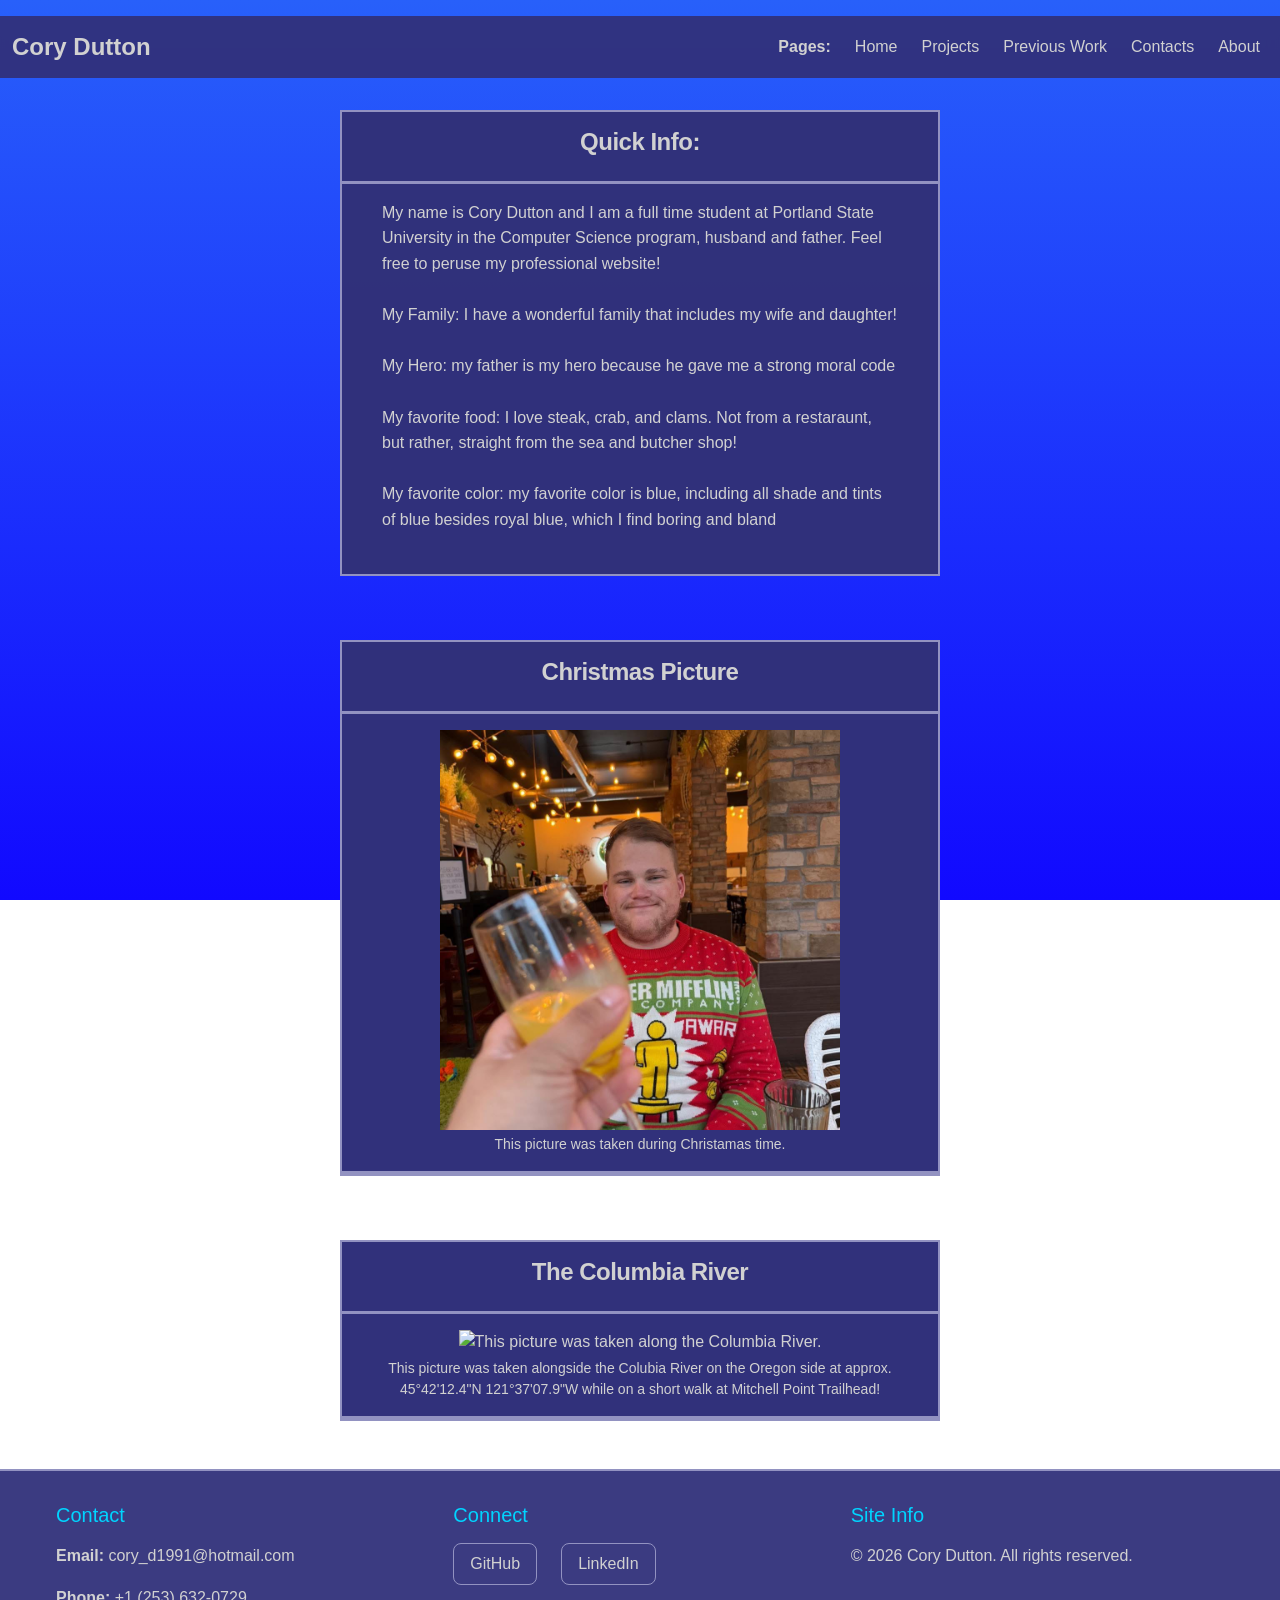
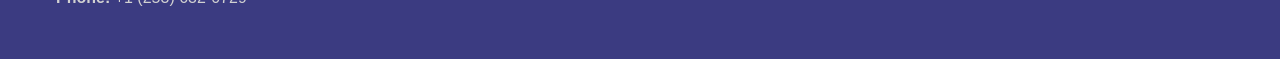
==== index.html @ 3a2e0ab3 "changing main to index" ====
<!-- Many sections already commented on other files -->
<!doctype html>
<html lang="en">
  <head>
    <meta charset="UTF-8" />
    <meta name="viewport" content="width=device-width, initial-scale=1.0" />
    <title>Cory Dutton</title>
    <link
      href="https://cdn.jsdelivr.net/npm/bootstrap@5.3.8/dist/css/bootstrap.min.css"
      rel="stylesheet"
      integrity="sha384-sRIl4kxILFvY47J16cr9ZwB07vP4J8+LH7qKQnuqkuIAvNWLzeN8tE5YBujZqJLB"
      crossorigin="anonymous"
    />
    <link rel="stylesheet" href="styles.css" />
  </head>

  <body>
    <script
      src="https://cdn.jsdelivr.net/npm/bootstrap@5.3.8/dist/js/bootstrap.bundle.min.js"
      integrity="sha384-FKyoEForCGlyvwx9Hj09JcYn3nv7wiPVlz7YYwJrWVcXK/BmnVDxM+D2scQbITxI"
      crossorigin="anonymous"
    ></script>
    <script src="components.js"></script>

    <main>
      <div class="container">
        <!-- Header for quick info section -->
        <div class="card-header">
          <h3>Quick Info:</h3>
        </div>

        <div class="card-body">
          <!-- Text for quick info -->
          <p class="card-text">
            My name is Cory Dutton and I am a full time student at Portland
            State University in the Computer Science program, husband and
            father. Feel free to peruse my professional website!<br /><br />
            My Family: I have a wonderful family that includes my wife and
            daughter!<br /><br />
            My Hero: my father is my hero because he gave me a strong moral
            code<br /><br />
            My favorite food: I love steak, crab, and clams. Not from a
            restaraunt, but rather, straight from the sea and butcher shop!
            <br /><br />
            My favorite color: my favorite color is blue, including all shade
            and tints of blue besides royal blue, which I find boring and
            bland<br /><br />
          </p>
        </div>
      </div>

      <!-- Container for first image (myself) -->
      <div class="container">
        <div class="card-header">
          <h3>Christmas Picture</h3>
        </div>

        <div class="card-header">
          <!-- image source path,  -->
          <!-- alternate description of the image -->
          <!-- style of the image (formatting) -->
          <img
            src="images/IMG_1654.png"
            alt="Me in a Dunder Mifflin Christmas sweater and another person holding an orange
            beverage in front of me."
            style="width: 400px; height: auto; object-fit: contain"
          />
          <figcaption class="figure-caption">
            This picture was taken during Christamas time.
          </figcaption>
        </div>
      </div>

      <!-- container for the second image (Columbia River) -->
      <div class="container">
        <div class="card-header">
          <h3>The Columbia River</h3>
        </div>

        <div class="card-header">
          <img
            src="images/IMG_1382.png"
            alt="This picture was taken along the Columbia River."
            style="width: 400px; height: auto; object-fit: contain"
          />
          <figcaption class="figure-caption">
            This picture was taken alongside the Colubia River on the Oregon
            side at approx. 45&deg;42'12.4"N 121&deg;37'07.9"W while on a short
            walk at Mitchell Point Trailhead!
          </figcaption>
        </div>
      </div>
    </main>
  </body>
</html>
---- styles.css ----
/* Constants */
:root {
  /* background gradient colors */
  --primary-bg-color: linear-gradient(to bottom, #2860fa, #1109ff);
  /* text color */
  --primary-text-color: #d1d1d1;
  /* border color */
  --primary-border-color: #9292c1;
  /* card backgrounds */
  --card-background: rgba(49, 49, 123, 0.95) !important;
  /* top and bottom margins */
  --margin-top-bottom: 2rem !important;
  /* border radius */
  --border-radius: 15px solid !important;
  /* border size */
  --border: 2px solid !important;
  /* min height set to 100% viewport */
  --min-height: 100vh !important;
  /* hover color */
  --hover-color: #00d4ff !important;
  /* container with */
  --container-width: 600px !important;
}

/* body specific attributes */
body {
  /* fonts */
  font-family: 'Segoe UI', Tahoma, Geneva, Verdana, sans-serif;
  /* example of using variables for colors */
  background: var(--primary-bg-color) !important;
  background-attachment: fixed !important;
  min-height: var(--min-height) !important;
}

/* Ensure html fills the entire viewport */
html {
  height: 100%;
}

/* navbar customization */
.navbar {
  background: var(--card-background) !important;
  border-color: var(--primary-border-color) !important;
  backdrop-filter: blur(10px);
  color: var(--primary-text-color) !important;
}

/* Shows my name above every page */
.navbar-brand {
  font-weight: 700;
  font-size: 1.5rem;
  color: var(--primary-text--color) !important;
  transition: color 0.3s ease;
}

/* Navbar brand hover color */
.navbar-brand:hover {
  color: var(--hover-color) !important;
}

/* navbar link color, transition, and margin on the left */
.nav-link {
  color: var(--primary-text-color) !important;
  transition: color 0.3s ease;
  margin-left: 0.5rem;
}

/* nav-link hover color */
.nav-link:hover {
  color: var(--hover-color) !important;
}

/* Hover color when over a link in general */
a:hover {
  color: var(--hover-color) !important;
}

/* navbar toggle color */
.navbar-toggler {
  border-color: var(--primary-border-color) !important;
}

/* navbar toggle icon */
.navbar-toggler-icon {
  background-image: url("data:image/svg+xml, %3csvg xmlns='http://www.w3.org/2000/svg' viewBox='0 0 30 30'%3e%3cpath stroke='%23a0a0d0' stroke-linecap='round' stroke-miterlimit='10' stroke-width='2' d='M4 7h22M4 15h22M4 23h22'/%3e%3c/svg%3e") !important;
}

/* General container attributes for everything */
.container {
  color: var(--primary-text-color) !important;
  border-radius: var(--border-radius) !important;
  border: var(--border) !important;
  border-color: var(--primary-border-color) !important;
  background: var(--card-background) !important;
  max-width: var(--container-width) !important;
  margin: var(--margin-top-bottom) auto !important;
  padding: 0 0 !important;
  text-align: center;
}

/* Header specific attributes */
.card-header {
  background: var(--card-background) !important;
  border-bottom: var(--primary-border-color) solid !important;
  margin: 0 0 0 0 !important;
  color: var(--primary-text-color) !important;
  padding: 1rem 2.5rem 1rem 2.5rem !important;
  /* width: 100%;
  text-align: center;
  border-end-end-radius: 1rem !important; */
}

/* Card body (text) specific attributes */
.card-body {
  background: var(--card-background) !important;
  color: var(--primary-text-color) !important;
  text-align: left;
  padding: 1rem 2.5rem 1rem 2.5rem !important;
}

/* Figure caption attributes */
.figure_caption {
  color: var(--primary-text-color) !important;
  font-size: 0.9rem;
  margin-top: 0.25rem;
}

/* Alternate caption for accessibility */
figcaption {
  color: var(--primary-text-color) !important;
  font-size: 0.9rem;
  margin-top: 0.25rem;
}

/* Also helps with accessibility */
figure {
  color: var(--primary-text-color) !important;
  margin: 1rem 0;
}

/* Heading specific attributes */
h1,
h2,
h3,
h4 {
  font-weight: 600;
  letter-spacing: -0.5px;
  color: var(--primary-text-color) !important;
}

/* Paragraph specific attributes */
p {
  color: var(--primary-text-color) !important;
  line-height: 1.6;
}

/* Attributes specific to screens smaller than 769px (phone/laptop) */
@media (max-width: 768px) {
  h1 {
    font-size: 1.75rem;
  }
  h2 {
    font-size: 1.5rem;
  }
  h3 {
    font-size: 1.25rem;
  }
  p {
    font-size: 0.95rem;
  }
}

/* Attributes specific to screens larger than 768px (desktop) */
@media (min-width: 769px) {
  h1 {
    font-size: 2.5rem;
  }
  h2 {
    font-size: 2rem;
  }
  h3 {
    font-size: 1.5rem;
  }
  p {
    font-size: 1rem;
  }
}

/* Active navigation link indicator attributes*/
.nav-link.active {
  color: var(--hover-color) !important;
  font-weight: 600;
  border-bottom: 2px solid var(--hover-color) !important;
  padding-bottom: 0.25rem !important;
}

/* Footer attributes */
.footer {
  background: var(--card-background) !important;
  border-top: var(--border) var(--primary-border-color) !important;
  color: var(--primary-text-color) !important;
  margin-top: 4rem;
  padding: 2rem 0;
  backdrop-filter: blur(10px);
}

/* Footer header 5 attributes */
.footer h5 {
  color: var(--hover-color) !important;
  margin-bottom: 1rem;
  font-weight: 500;
}

/* Attributes for links inside footer */
.footer a {
  color: var(--primary-text-color) !important;
  text-decoration: none;
  transition: color 0.3s ease;
}

/* Hover color for links inside footer */
.footer a:hover {
  color: var(--hover-color) !important;
}

/* Specific attributes for footer content */
.footer-content {
  max-width: 1200px;
  margin: 0 auto;
  padding: 0 1rem;
}

/* Attributes for social links */
.social-links {
  display: flex;
  gap: 1.5rem;
  align-items: center;
}

/* Attributes for social links */
.social-links a {
  display: inline-block;
  padding: 0.5rem 1rem;
  border: 1px solid var(--primary-border-color) !important;
  border-radius: 8px;
  transition: all 0.3s ease;
}

/* Hover color for social links */
.social-links a:hover {
  border-color: var(--hover-color) !important;
  background: rgba(0, 212, 255, 0.1);
}

/* Scroll-to-top button attributes*/
#scroll-to-top {
  position: fixed;
  bottom: 2rem;
  right: 2rem;
  width: 3rem;
  height: 3rem;
  background: var(--card-background) !important;
  color: var(--hover-color) !important;
  border: 2px solid var(--primary-border-color) !important;
  border-radius: 50%;
  font-size: 1.5rem;
  cursor: pointer;
  display: none;
  align-items: center;
  justify-content: center;
  transition: all 0.3s ease;
  z-index: 999;
  font-weight: bold;
}

/* Scroll-to-top button hover attributes */
#scroll-to-top:hover {
  background: rgba(0, 212, 255, 0.1) !important;
  color: #fff !important;
  transform: translateY(-5px);
  box-shadow: 0 0 15px rgba(0, 212, 255, 0.3);
}

/* Smooth animations */
main {
  animation: fadeIn 0.6s ease-in;
}

/* annimation attributes for fadeIn */
@keyframes fadeIn {
  from {
    opacity: 0;
    transform: translateY(10px);
  }
  to {
    opacity: 1;
    transform: translateY(0);
  }
}

/* Container animations on scroll */
.container {
  animation: slideUp 0.5s ease-out;
}

/* annimation attributes for sliding up */
@keyframes slideUp {
  from {
    opacity: 0;
    transform: translateY(20px);
  }
  to {
    opacity: 1;
    transform: translateY(0);
  }
}

/* Improve link accessibility */
a {
  outline-offset: 2px;
  text-decoration: none;
}

/* Shows visible indicator when a link is navigated to using
the keyboard and not the mouse */
a:focus-visible {
  outline: 2px solid var(--hover-color) !important;
}

/* Image responsiveness */
img {
  max-width: 100%;
  height: auto;
  transition: transform 0.3s ease;
}
/* Image hover attributes */
img:hover {
  transform: scale(1.02);
}

/* Form styling (for contact page) */
.form-control,
.form-select,
textarea {
  background: rgba(255, 255, 255, 0.05) !important;
  border-color: var(--primary-border-color) !important;
  color: var(--primary-text-color) !important;
  transition: all 0.3s ease;
}

/* Attributes for form inputes */
.form-control:focus,
.form-select:focus,
textarea:focus {
  background: rgba(255, 255, 255, 0.1) !important;
  border-color: var(--hover-color) !important;
  color: var(--primary-text-color) !important;
  box-shadow: 0 0 0 0.2rem rgba(0, 212, 255, 0.25);
}

/* Attributes for form placeholders */
.form-control::placeholder,
textarea::placeholder {
  color: rgba(209, 209, 209, 0.5) !important;
}

/* Attributes for form labels */
.form-label {
  color: var(--primary-text-color) !important;
  font-weight: 500;
}

/* Button attributes */
.btn {
  transition: all 0.3s ease;
  font-weight: 500;
}

/* Adds color to the button */
.btn-primary {
  background: linear-gradient(135deg, #00d4ff, #0090ff) !important;
  border: none !important;
}

/* Adds hover color to the button */
.btn-primary:hover {
  transform: translateY(-2px);
  box-shadow: 0 5px 15px rgba(0, 212, 255, 0.3);
}

/* Improved spacing for main content */
main {
  padding: 1rem 0;
  display: flex;
  flex-direction: column;
  min-height: 100vh;
}

/* Make footer stick to bottom */
body {
  display: flex;
  flex-direction: column;
  min-height: 100vh !important;
}

/* Attributes for everything in the body besides main */
body > *:not(main) {
  flex-shrink: 0;
}

/* Puts the footer at the bottom of the page */
.footer {
  margin-top: auto;
}

/* Shared attributes for form textareas */
.form-control,
.form-select,
textarea {
  background: rgba(255, 255, 255, 0.05) !important;
  border-color: var(--primary-border-color) !important;
  color: var(--primary-text-color) !important;
}

/* Shared attributes for when form textareas are in focus */
.form-control:focus,
textarea:focus {
  border-color: var(--hover-color) !important;
  box-shadow: 0 0 10px rgba(0, 212, 255, 0.3);
}

/* Attributes for the form label */
.form-label {
  color: var(--primary-text-color) !important;
  font-weight: 500;
}

/* Attributes for invalid feedback message */
.invalid-feedback {
  color: #ff6b6b !important;
  display: block;
  margin-top: 0.25rem;
  font-size: 0.875rem;
}

/* Is valid color */
.is-valid {
  border-color: #51cf66 !important;
}

/* Not valid color */
.is-invalid {
  border-color: #ff6b6b !important;
}
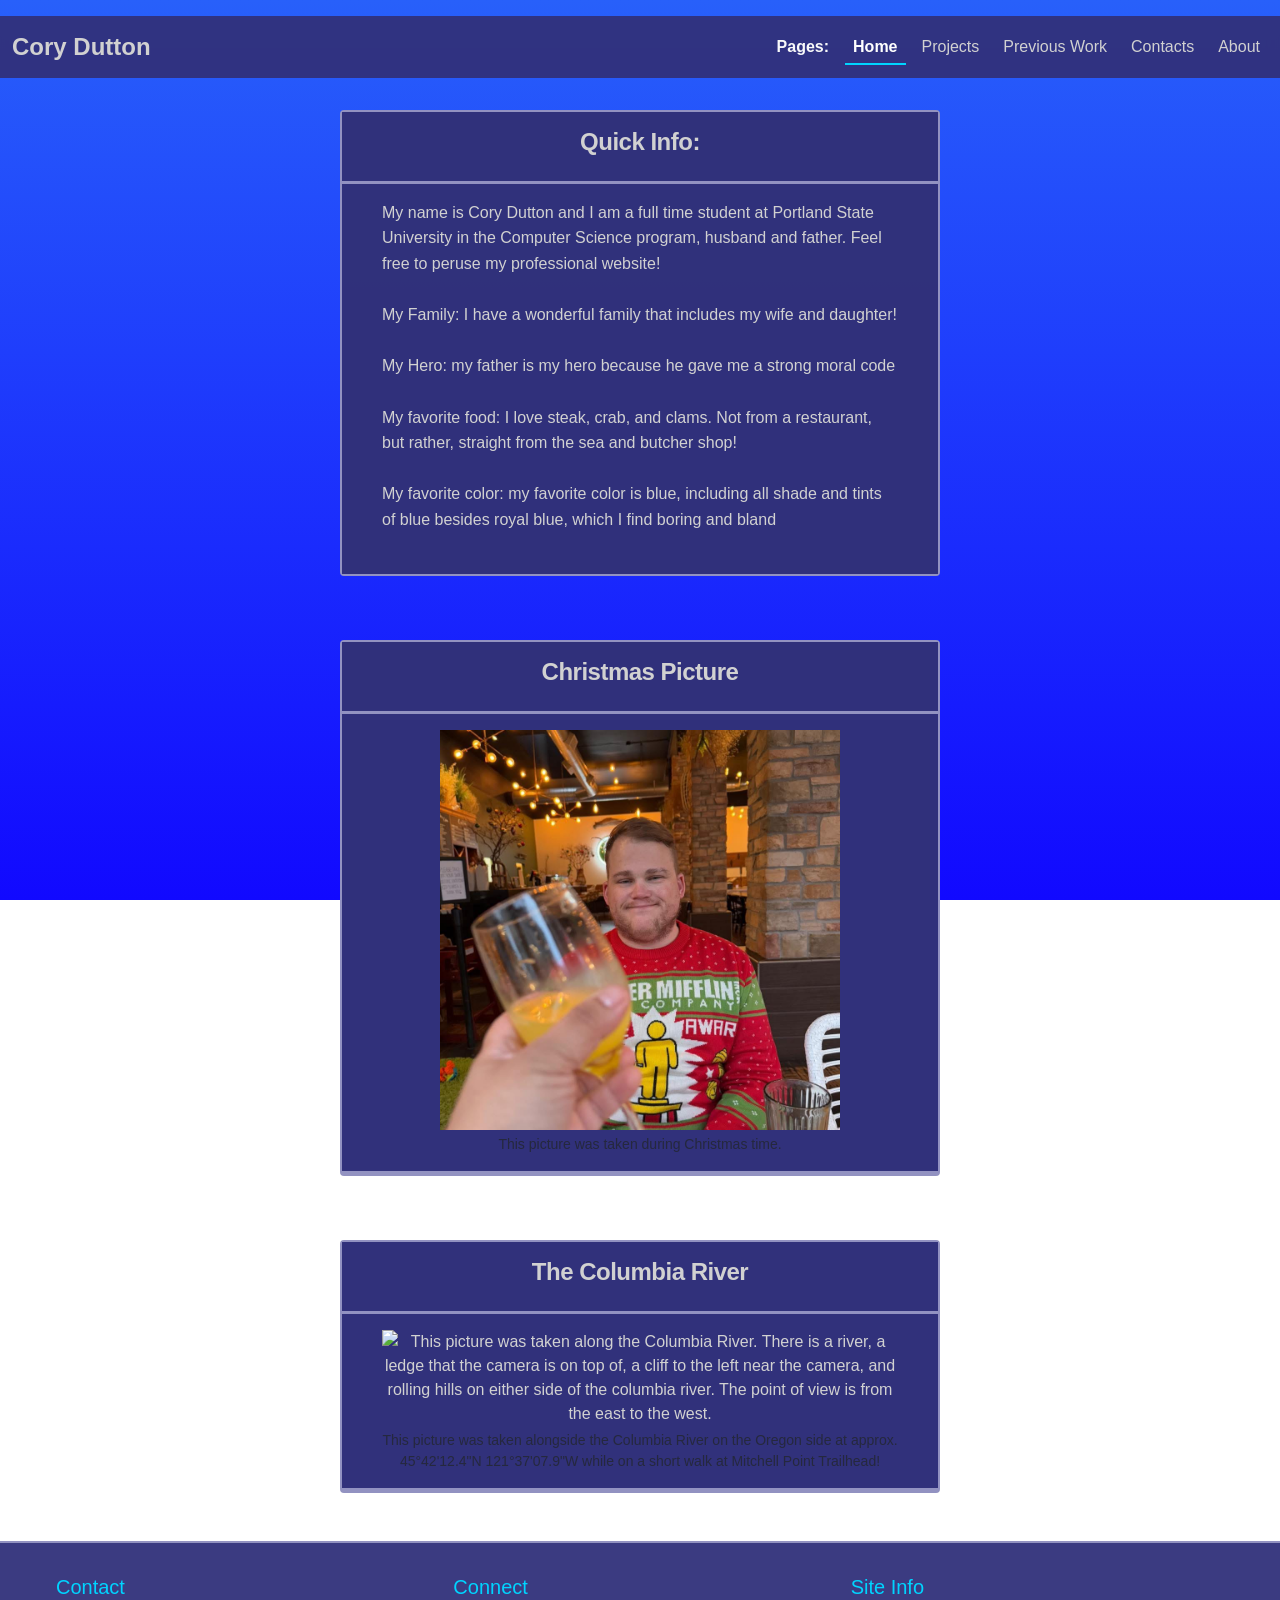
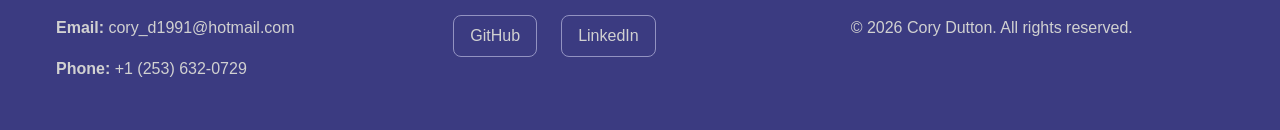
==== commit 88625dcf: "Improvements, comments, and typo fixes" ====
--- a/index.html
+++ b/index.html
@@ -21,6 +21,7 @@
       crossorigin="anonymous"
     ></script>
     <script src="components.js"></script>
+    <script src="utilities.js"></script>
 
     <main>
       <div class="container">
@@ -40,7 +41,7 @@
             My Hero: my father is my hero because he gave me a strong moral
             code<br /><br />
             My favorite food: I love steak, crab, and clams. Not from a
-            restaraunt, but rather, straight from the sea and butcher shop!
+            restaurant, but rather, straight from the sea and butcher shop!
             <br /><br />
             My favorite color: my favorite color is blue, including all shade
             and tints of blue besides royal blue, which I find boring and
@@ -66,7 +67,7 @@
             style="width: 400px; height: auto; object-fit: contain"
           />
           <figcaption class="figure-caption">
-            This picture was taken during Christamas time.
+            This picture was taken during Christmas time.
           </figcaption>
         </div>
       </div>
@@ -80,11 +81,13 @@
         <div class="card-header">
           <img
             src="images/IMG_1382.png"
-            alt="This picture was taken along the Columbia River."
+            alt="This picture was taken along the Columbia River. There is a river, a ledge
+            that the camera is on top of, a cliff to the left near the camera, and rolling hills
+            on either side of the columbia river. The point of view is from the east to the west."
             style="width: 400px; height: auto; object-fit: contain"
           />
           <figcaption class="figure-caption">
-            This picture was taken alongside the Colubia River on the Oregon
+            This picture was taken alongside the Columbia River on the Oregon
             side at approx. 45&deg;42'12.4"N 121&deg;37'07.9"W while on a short
             walk at Mitchell Point Trailhead!
           </figcaption>
--- a/styles.css
+++ b/styles.css
@@ -7,19 +7,19 @@
   /* border color */
   --primary-border-color: #9292c1;
   /* card backgrounds */
-  --card-background: rgba(49, 49, 123, 0.95) !important;
+  --card-background: rgba(49, 49, 123, 0.95);
   /* top and bottom margins */
-  --margin-top-bottom: 2rem !important;
+  --margin-top-bottom: 2rem;
   /* border radius */
-  --border-radius: 15px solid !important;
+  --border-radius: 4px;
   /* border size */
-  --border: 2px solid !important;
+  --border: 2px solid;
   /* min height set to 100% viewport */
-  --min-height: 100vh !important;
+  --min-height: 100vh;
   /* hover color */
-  --hover-color: #00d4ff !important;
+  --hover-color: #00d4ff;
   /* container with */
-  --container-width: 600px !important;
+  --container-width: 600px;
 }
 
 /* body specific attributes */
@@ -27,9 +27,9 @@
   /* fonts */
   font-family: 'Segoe UI', Tahoma, Geneva, Verdana, sans-serif;
   /* example of using variables for colors */
-  background: var(--primary-bg-color) !important;
-  background-attachment: fixed !important;
-  min-height: var(--min-height) !important;
+  background: var(--primary-bg-color);
+  background-attachment: fixed;
+  min-height: var(--min-height);
 }
 
 /* Ensure html fills the entire viewport */
@@ -39,45 +39,45 @@
 
 /* navbar customization */
 .navbar {
-  background: var(--card-background) !important;
-  border-color: var(--primary-border-color) !important;
+  background: var(--card-background);
+  border-color: var(--primary-border-color);
   backdrop-filter: blur(10px);
-  color: var(--primary-text-color) !important;
+  color: var(--primary-text-color);
 }
 
 /* Shows my name above every page */
 .navbar-brand {
   font-weight: 700;
   font-size: 1.5rem;
-  color: var(--primary-text--color) !important;
+  color: var(--primary-text-color);
   transition: color 0.3s ease;
 }
 
 /* Navbar brand hover color */
 .navbar-brand:hover {
-  color: var(--hover-color) !important;
+  color: var(--hover-color);
 }
 
 /* navbar link color, transition, and margin on the left */
 .nav-link {
-  color: var(--primary-text-color) !important;
+  color: var(--primary-text-color);
   transition: color 0.3s ease;
   margin-left: 0.5rem;
 }
 
 /* nav-link hover color */
 .nav-link:hover {
-  color: var(--hover-color) !important;
+  color: var(--hover-color);
 }
 
 /* Hover color when over a link in general */
 a:hover {
-  color: var(--hover-color) !important;
+  color: var(--hover-color);
 }
 
 /* navbar toggle color */
 .navbar-toggler {
-  border-color: var(--primary-border-color) !important;
+  border-color: var(--primary-border-color);
 }
 
 /* navbar toggle icon */
@@ -87,54 +87,51 @@
 
 /* General container attributes for everything */
 .container {
-  color: var(--primary-text-color) !important;
-  border-radius: var(--border-radius) !important;
-  border: var(--border) !important;
-  border-color: var(--primary-border-color) !important;
-  background: var(--card-background) !important;
-  max-width: var(--container-width) !important;
-  margin: var(--margin-top-bottom) auto !important;
-  padding: 0 0 !important;
+  color: var(--primary-text-color);
+  border-radius: var(--border-radius);
+  border: var(--border);
+  border-color: var(--primary-border-color);
+  background: var(--card-background);
+  max-width: var(--container-width);
+  margin: var(--margin-top-bottom) auto;
+  padding: 0 0;
   text-align: center;
 }
 
 /* Header specific attributes */
 .card-header {
-  background: var(--card-background) !important;
-  border-bottom: var(--primary-border-color) solid !important;
-  margin: 0 0 0 0 !important;
-  color: var(--primary-text-color) !important;
-  padding: 1rem 2.5rem 1rem 2.5rem !important;
-  /* width: 100%;
-  text-align: center;
-  border-end-end-radius: 1rem !important; */
+  background: var(--card-background);
+  border-bottom: var(--primary-border-color) solid;
+  margin: 0 0 0 0;
+  color: var(--primary-text-color);
+  padding: 1rem 2.5rem 1rem 2.5rem;
 }
 
 /* Card body (text) specific attributes */
 .card-body {
-  background: var(--card-background) !important;
-  color: var(--primary-text-color) !important;
+  background: var(--card-background);
+  color: var(--primary-text-color);
   text-align: left;
-  padding: 1rem 2.5rem 1rem 2.5rem !important;
+  padding: 1rem 2.5rem 1rem 2.5rem;
 }
 
 /* Figure caption attributes */
 .figure_caption {
-  color: var(--primary-text-color) !important;
+  color: var(--primary-text-color);
   font-size: 0.9rem;
   margin-top: 0.25rem;
 }
 
 /* Alternate caption for accessibility */
 figcaption {
-  color: var(--primary-text-color) !important;
+  color: var(--primary-text-color);
   font-size: 0.9rem;
   margin-top: 0.25rem;
 }
 
 /* Also helps with accessibility */
 figure {
-  color: var(--primary-text-color) !important;
+  color: var(--primary-text-color);
   margin: 1rem 0;
 }
 
@@ -145,12 +142,12 @@
 h4 {
   font-weight: 600;
   letter-spacing: -0.5px;
-  color: var(--primary-text-color) !important;
+  color: var(--primary-text-color);
 }
 
 /* Paragraph specific attributes */
 p {
-  color: var(--primary-text-color) !important;
+  color: var(--primary-text-color);
   line-height: 1.6;
 }
 
@@ -188,17 +185,17 @@
 
 /* Active navigation link indicator attributes*/
 .nav-link.active {
-  color: var(--hover-color) !important;
+  color: var(--hover-color);
   font-weight: 600;
   border-bottom: 2px solid var(--hover-color) !important;
-  padding-bottom: 0.25rem !important;
+  padding-bottom: 0.25rem;
 }
 
 /* Footer attributes */
 .footer {
-  background: var(--card-background) !important;
-  border-top: var(--border) var(--primary-border-color) !important;
-  color: var(--primary-text-color) !important;
+  background: var(--card-background);
+  border-top: var(--border) var(--primary-border-color);
+  color: var(--primary-text-color);
   margin-top: 4rem;
   padding: 2rem 0;
   backdrop-filter: blur(10px);
@@ -206,21 +203,21 @@
 
 /* Footer header 5 attributes */
 .footer h5 {
-  color: var(--hover-color) !important;
+  color: var(--hover-color);
   margin-bottom: 1rem;
   font-weight: 500;
 }
 
 /* Attributes for links inside footer */
 .footer a {
-  color: var(--primary-text-color) !important;
+  color: var(--primary-text-color);
   text-decoration: none;
   transition: color 0.3s ease;
 }
 
 /* Hover color for links inside footer */
 .footer a:hover {
-  color: var(--hover-color) !important;
+  color: var(--hover-color);
 }
 
 /* Specific attributes for footer content */
@@ -241,14 +238,14 @@
 .social-links a {
   display: inline-block;
   padding: 0.5rem 1rem;
-  border: 1px solid var(--primary-border-color) !important;
+  border: 1px solid var(--primary-border-color);
   border-radius: 8px;
   transition: all 0.3s ease;
 }
 
 /* Hover color for social links */
 .social-links a:hover {
-  border-color: var(--hover-color) !important;
+  border-color: var(--hover-color);
   background: rgba(0, 212, 255, 0.1);
 }
 
@@ -259,9 +256,9 @@
   right: 2rem;
   width: 3rem;
   height: 3rem;
-  background: var(--card-background) !important;
-  color: var(--hover-color) !important;
-  border: 2px solid var(--primary-border-color) !important;
+  background: var(--card-background);
+  color: var(--hover-color);
+  border: 2px solid var(--primary-border-color);
   border-radius: 50%;
   font-size: 1.5rem;
   cursor: pointer;
@@ -275,8 +272,8 @@
 
 /* Scroll-to-top button hover attributes */
 #scroll-to-top:hover {
-  background: rgba(0, 212, 255, 0.1) !important;
-  color: #fff !important;
+  background: rgba(0, 212, 255, 0.1);
+  color: #fff;
   transform: translateY(-5px);
   box-shadow: 0 0 15px rgba(0, 212, 255, 0.3);
 }
@@ -324,7 +321,7 @@
 /* Shows visible indicator when a link is navigated to using
 the keyboard and not the mouse */
 a:focus-visible {
-  outline: 2px solid var(--hover-color) !important;
+  outline: 2px solid var(--hover-color);
 }
 
 /* Image responsiveness */
@@ -342,9 +339,9 @@
 .form-control,
 .form-select,
 textarea {
-  background: rgba(255, 255, 255, 0.05) !important;
-  border-color: var(--primary-border-color) !important;
-  color: var(--primary-text-color) !important;
+  background: rgba(255, 255, 255, 0.05);
+  border-color: var(--primary-border-color);
+  color: var(--primary-text-color);
   transition: all 0.3s ease;
 }
 
@@ -352,21 +349,21 @@
 .form-control:focus,
 .form-select:focus,
 textarea:focus {
-  background: rgba(255, 255, 255, 0.1) !important;
-  border-color: var(--hover-color) !important;
-  color: var(--primary-text-color) !important;
+  background: rgba(255, 255, 255, 0.1);
+  border-color: var(--hover-color);
+  color: var(--primary-text-color);
   box-shadow: 0 0 0 0.2rem rgba(0, 212, 255, 0.25);
 }
 
 /* Attributes for form placeholders */
 .form-control::placeholder,
 textarea::placeholder {
-  color: rgba(209, 209, 209, 0.5) !important;
+  color: rgba(209, 209, 209, 0.5);
 }
 
 /* Attributes for form labels */
 .form-label {
-  color: var(--primary-text-color) !important;
+  color: var(--primary-text-color);
   font-weight: 500;
 }
 
@@ -378,8 +375,8 @@
 
 /* Adds color to the button */
 .btn-primary {
-  background: linear-gradient(135deg, #00d4ff, #0090ff) !important;
-  border: none !important;
+  background: linear-gradient(135deg, #00d4ff, #0090ff);
+  border: none;
 }
 
 /* Adds hover color to the button */
@@ -400,7 +397,7 @@
 body {
   display: flex;
   flex-direction: column;
-  min-height: 100vh !important;
+  min-height: 100vh;
 }
 
 /* Attributes for everything in the body besides main */
@@ -413,31 +410,22 @@
   margin-top: auto;
 }
 
-/* Shared attributes for form textareas */
-.form-control,
-.form-select,
-textarea {
-  background: rgba(255, 255, 255, 0.05) !important;
-  border-color: var(--primary-border-color) !important;
-  color: var(--primary-text-color) !important;
-}
-
 /* Shared attributes for when form textareas are in focus */
 .form-control:focus,
 textarea:focus {
-  border-color: var(--hover-color) !important;
+  border-color: var(--hover-color);
   box-shadow: 0 0 10px rgba(0, 212, 255, 0.3);
 }
 
 /* Attributes for the form label */
 .form-label {
-  color: var(--primary-text-color) !important;
+  color: var(--primary-text-color);
   font-weight: 500;
 }
 
 /* Attributes for invalid feedback message */
 .invalid-feedback {
-  color: #ff6b6b !important;
+  color: #ff6b6b;
   display: block;
   margin-top: 0.25rem;
   font-size: 0.875rem;
@@ -445,10 +433,10 @@
 
 /* Is valid color */
 .is-valid {
-  border-color: #51cf66 !important;
+  border-color: #51cf66;
 }
 
 /* Not valid color */
 .is-invalid {
-  border-color: #ff6b6b !important;
-}
+  border-color: #ff6b6b;
+}
